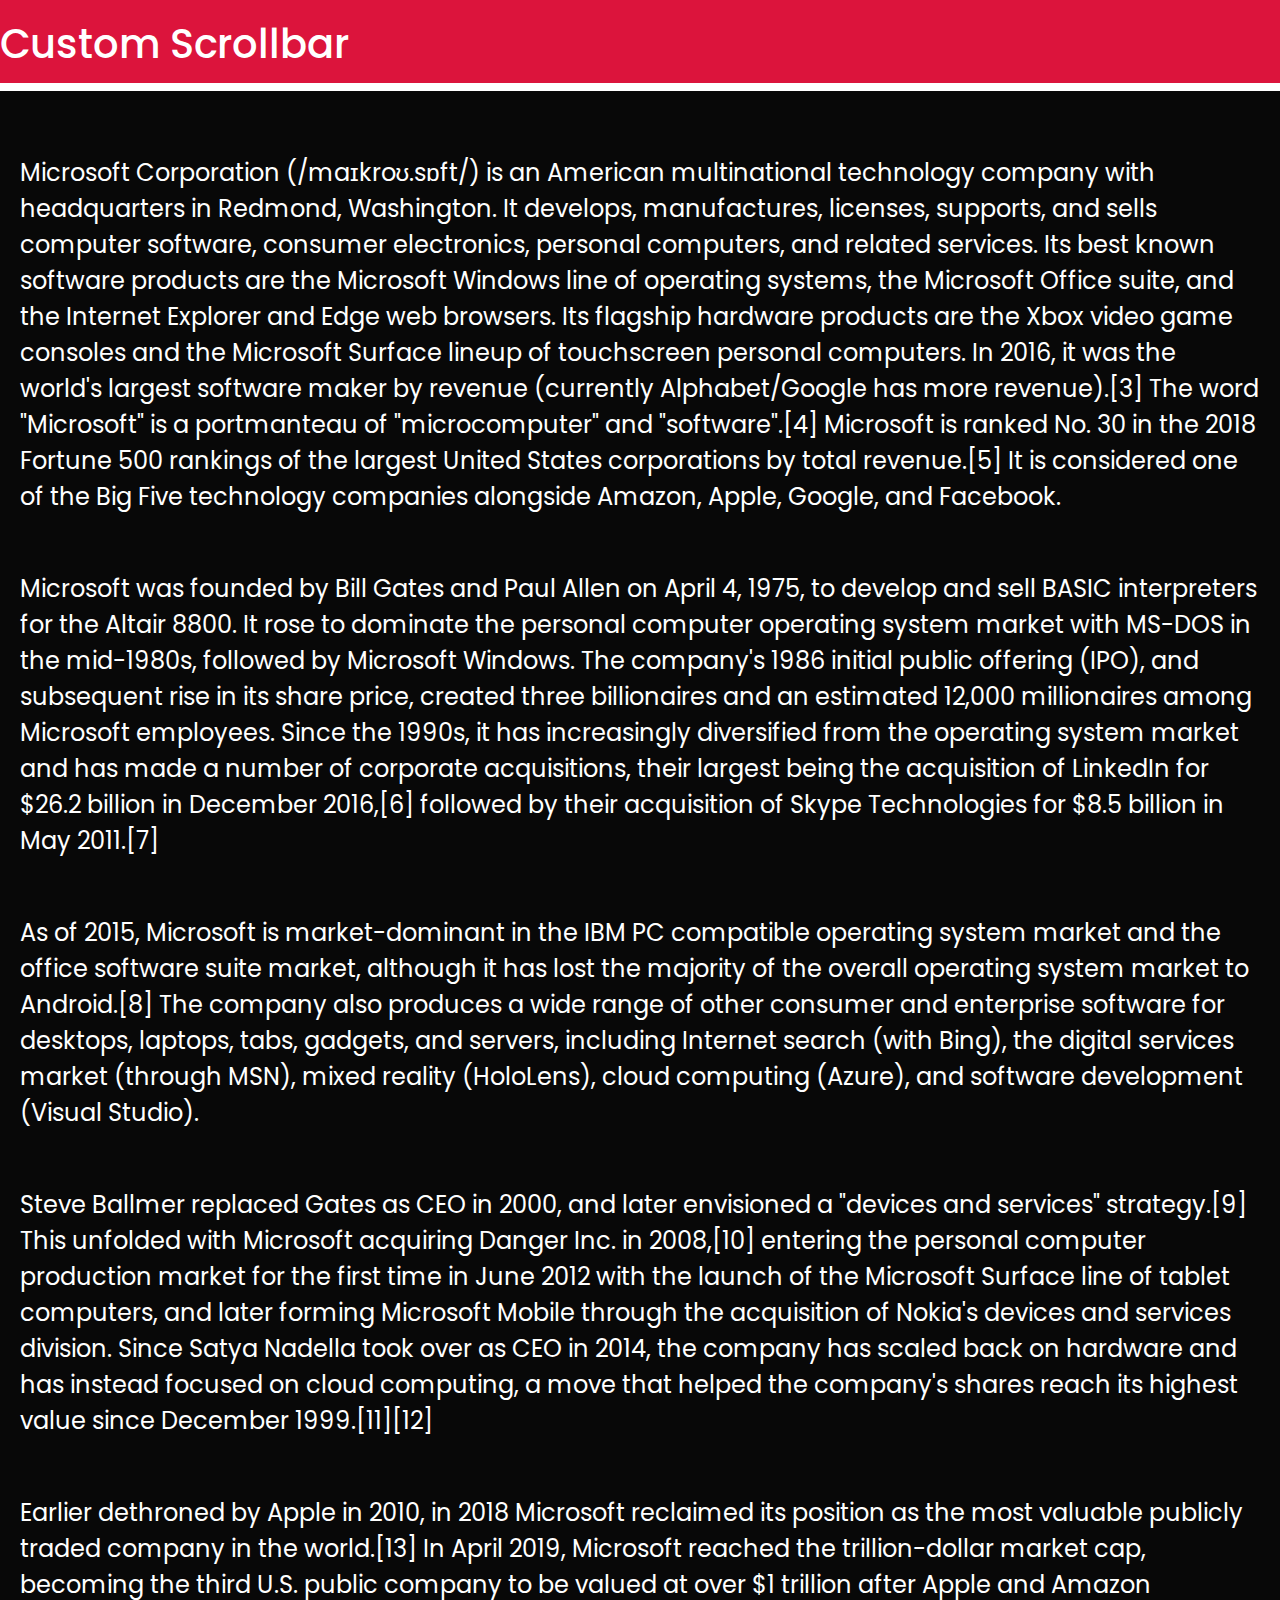
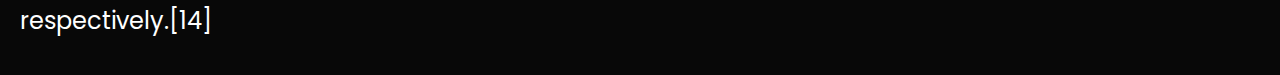
==== custom-scrollbar.html @ 110636dd "UI changed Many Imporvements done" ====
<!DOCTYPE html>
<html lang="en">
<head>
<meta charset="UTF-8">
<meta http-equiv="x-ua-compatible" content="ie=edge"/>
<meta name="theme-color" content="#dc143c">
<meta name="Description" content="A website with custom colored Scrollbar"/>
<link rel="stylesheet" href="css/custom-scrollbar.css">
<link rel="stylesheet" href="https://maxcdn.bootstrapcdn.com/bootstrap/4.0.0/css/bootstrap.min.css">
<meta name="viewport" content="width=device-width, initial-scale=1">
</head>   
<body>
        <div class="header">
          <h1>Custom Scrollbar</h1>
          <div class="progress-container">
            <div class="progress-bar" id="myBar"></div>
            </div>

        </div>
        
        <p>Microsoft Corporation (/maɪkroʊ.sɒft/) is an American multinational technology company with headquarters in Redmond, Washington. It develops, manufactures, licenses, supports, and sells computer software, consumer electronics, personal computers, and related services. Its best known software products are the Microsoft Windows line of operating systems, the Microsoft Office suite, and the Internet Explorer and Edge web browsers. Its flagship hardware products are the Xbox video game consoles and the Microsoft Surface lineup of touchscreen personal computers. In 2016, it was the world's largest software maker by revenue (currently Alphabet/Google has more revenue).[3] The word "Microsoft" is a portmanteau of "microcomputer" and "software".[4] Microsoft is ranked No. 30 in the 2018 Fortune 500 rankings of the largest United States corporations by total revenue.[5] It is considered one of the Big Five technology companies alongside Amazon, Apple, Google, and Facebook.</p>
        <p>Microsoft was founded by Bill Gates and Paul Allen on April 4, 1975, to develop and sell BASIC interpreters for the Altair 8800. It rose to dominate the personal computer operating system market with MS-DOS in the mid-1980s, followed by Microsoft Windows. The company's 1986 initial public offering (IPO), and subsequent rise in its share price, created three billionaires and an estimated 12,000 millionaires among Microsoft employees. Since the 1990s, it has increasingly diversified from the operating system market and has made a number of corporate acquisitions, their largest being the acquisition of LinkedIn for $26.2 billion in December 2016,[6] followed by their acquisition of Skype Technologies for $8.5 billion in May 2011.[7]</p>
        <p>As of 2015, Microsoft is market-dominant in the IBM PC compatible operating system market and the office software suite market, although it has lost the majority of the overall operating system market to Android.[8] The company also produces a wide range of other consumer and enterprise software for desktops, laptops, tabs, gadgets, and servers, including Internet search (with Bing), the digital services market (through MSN), mixed reality (HoloLens), cloud computing (Azure), and software development (Visual Studio).</p>
        <p>Steve Ballmer replaced Gates as CEO in 2000, and later envisioned a "devices and services" strategy.[9] This unfolded with Microsoft acquiring Danger Inc. in 2008,[10] entering the personal computer production market for the first time in June 2012 with the launch of the Microsoft Surface line of tablet computers, and later forming Microsoft Mobile through the acquisition of Nokia's devices and services division. Since Satya Nadella took over as CEO in 2014, the company has scaled back on hardware and has instead focused on cloud computing, a move that helped the company's shares reach its highest value since December 1999.[11][12]</p>
        <p>Earlier dethroned by Apple in 2010, in 2018 Microsoft reclaimed its position as the most valuable publicly traded company in the world.[13] In April 2019, Microsoft reached the trillion-dollar market cap, becoming the third U.S. public company to be valued at over $1 trillion after Apple and Amazon respectively.[14]</p>


        <script>
window.onscroll = function() {myFunction()};
function myFunction() {
  var winScroll = document.body.scrollTop || document.documentElement.scrollTop;
  var height = document.documentElement.scrollHeight - document.documentElement.clientHeight;
  var scrolled = (winScroll / height) * 100;
  document.getElementById("myBar").style.width = scrolled + "%";
}
        </script>
</body>
</html>
---- css/custom-scrollbar.css ----
@import url("https://fonts.googleapis.com/css2?family=Poppins&display=swap");
* {
  font-family: 'Poppins', sans-serif;
  margin: 0;
  padding: 0;
}

body {
  background: #080808 !important;
  color: white !important;
}

/* width */
::-webkit-scrollbar {
  width: 15px;
}

/* Track */
::-webkit-scrollbar-track {
  background: #080808;
}

/* Handle */
::-webkit-scrollbar-thumb {
  background: #dc143c;
}

/* Handle on hover */
::-webkit-scrollbar-thumb:hover {
  background: #ffffff;
}

p {
  font-size: 1.5em;
  padding: 20px;
}

.header {
  width: 100%;
  height: 85px;
  background: #dc143c;
  color: white;
  position: -webkit-sticky;
  position: sticky;
  top: 0;
  padding: 20px 0px 20px;
  margin-bottom: 50px;
}

.header h1 {
  margin: 0;
  margin-bottom: 15px;
}

.header .progress-container {
  margin: 0;
  padding: 0;
  width: 100%;
  height: 8px;
  background: white;
}

.header .progress-bar {
  height: 8px;
  background: #14dc46;
  width: 0%;
  margin: 0;
  padding: 0;
}
/*# sourceMappingURL=custom-scrollbar.css.map */
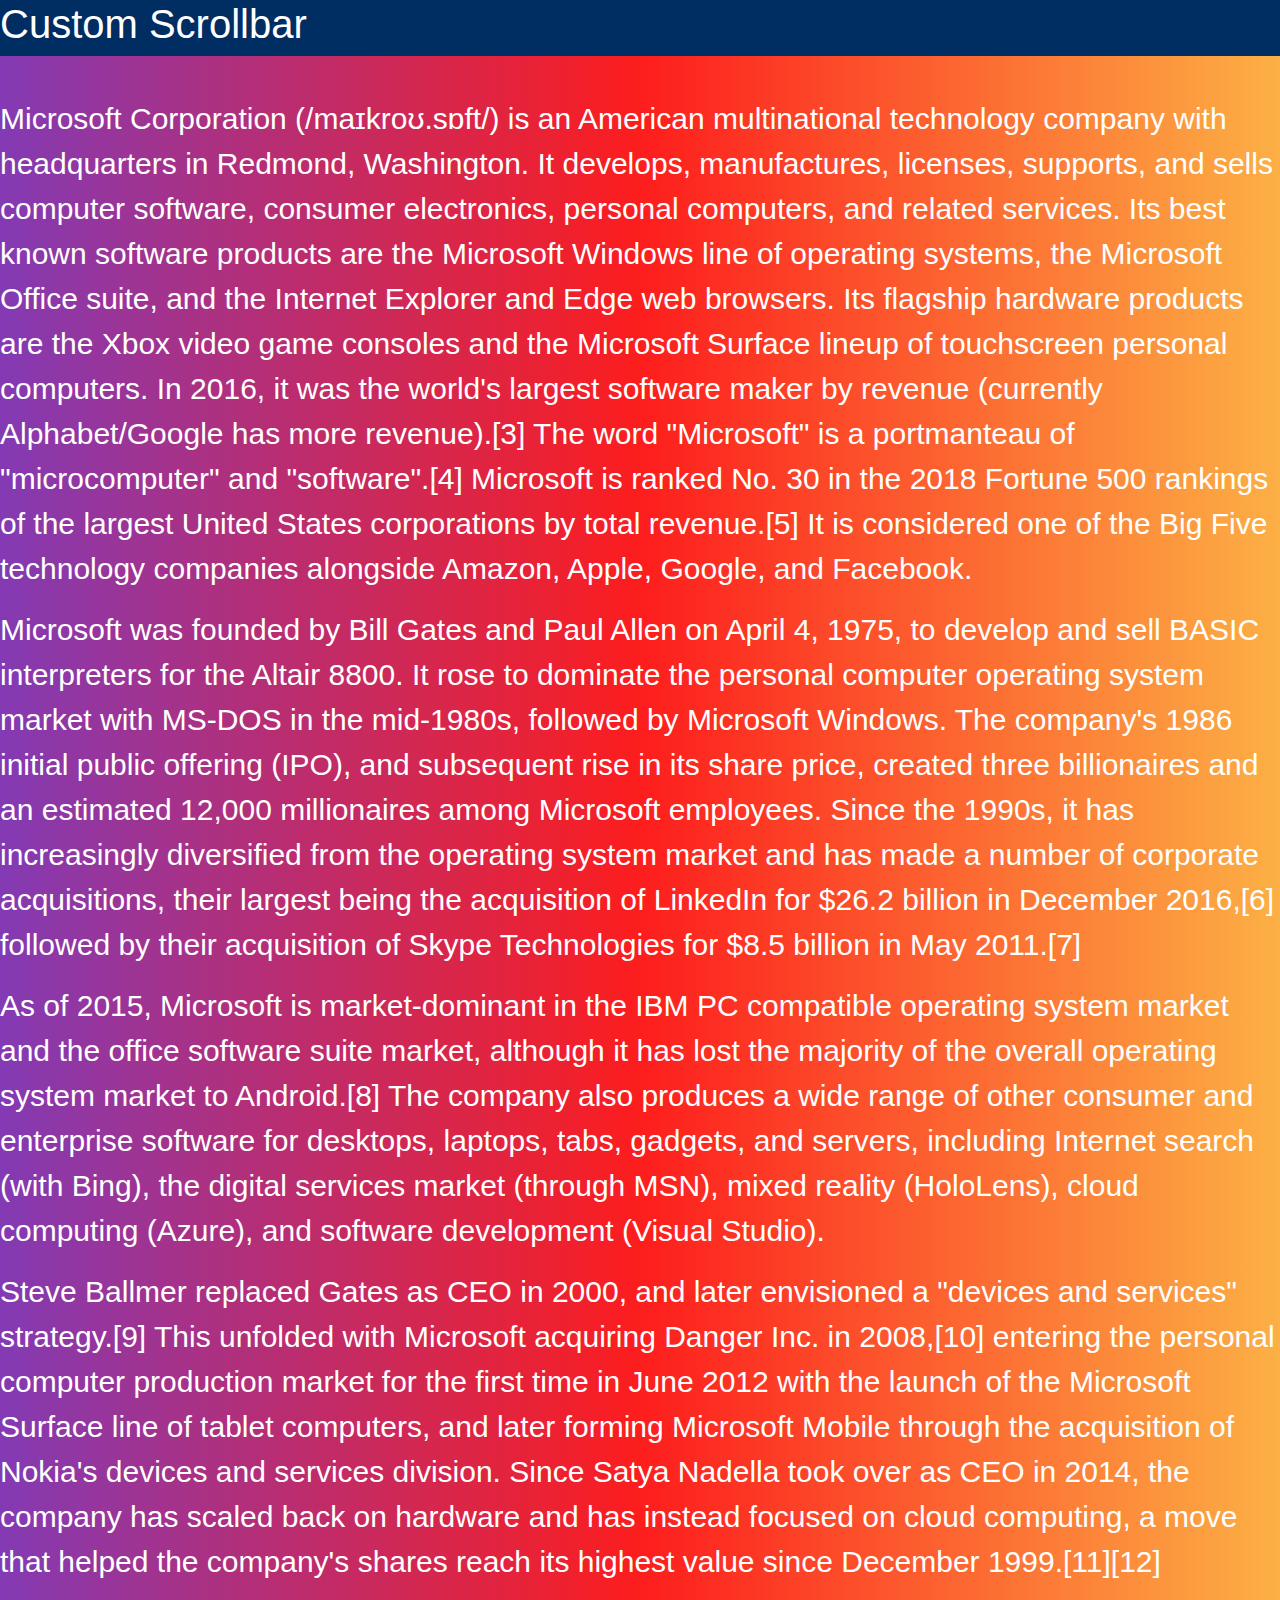
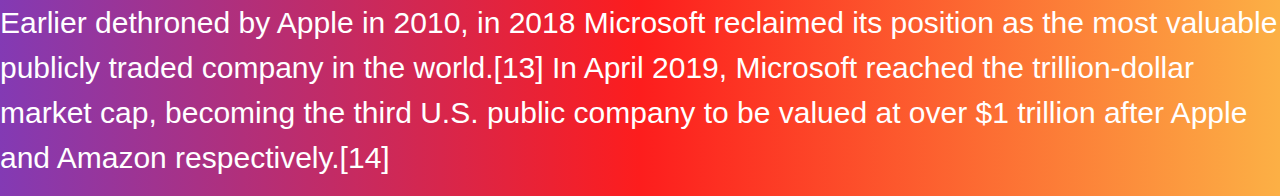
==== commit 8a67a82b: "Merge b3405768ca9677950537d915300fa2417f4c0c0c into 450d1427795ecb37918e53f036ff9b28af0dc577" ====
--- a/custom-scrollbar.html
+++ b/custom-scrollbar.html
@@ -1,38 +1,53 @@
 <!DOCTYPE html>
-<html lang="en">
+<html>
 <head>
-<meta charset="UTF-8">
-<meta http-equiv="x-ua-compatible" content="ie=edge"/>
-<meta name="theme-color" content="#dc143c">
-<meta name="Description" content="A website with custom colored Scrollbar"/>
-<link rel="stylesheet" href="css/custom-scrollbar.css">
-<link rel="stylesheet" href="https://maxcdn.bootstrapcdn.com/bootstrap/4.0.0/css/bootstrap.min.css">
+<!-- Bootstrap CSS -->
+<link rel="stylesheet" href="https://stackpath.bootstrapcdn.com/bootstrap/4.3.1/css/bootstrap.min.css"
+integrity="sha384-ggOyR0iXCbMQv3Xipma34MD+dH/1fQ784/j6cY/iJTQUOhcWr7x9JvoRxT2MZw1T" crossorigin="anonymous">
 <meta name="viewport" content="width=device-width, initial-scale=1">
+<style>
+/* width */
+::-webkit-scrollbar {
+  width: 15px;
+}
+
+/* Track */
+::-webkit-scrollbar-track {
+  background: #f1faf5; 
+}
+ 
+/* Handle */
+::-webkit-scrollbar-thumb {
+  background: #2a9df4; 
+}
+
+/* Handle on hover */
+::-webkit-scrollbar-thumb:hover {
+  background: #1167b1; 
+}
+
+p {
+    font-size: 30px;
+}
+body {
+  background: rgb(131,58,180);
+  background: linear-gradient(90deg, rgba(131,58,180,1) 0%, rgba(253,29,29,1) 50%, rgba(252,176,69,1) 100%);
+  color: #ffffff;
+}
+
+</style>
 </head>   
+
 <body>
-        <div class="header">
-          <h1>Custom Scrollbar</h1>
-          <div class="progress-container">
-            <div class="progress-bar" id="myBar"></div>
-            </div>
-
-        </div>
-        
+  
+        <ul style="background-color:#002D62; margin-bottom: 40px;" class="nav">
+                <h1 style="color: #ffffff">Custom Scrollbar</h1>
+        </ul>
         <p>Microsoft Corporation (/maɪkroʊ.sɒft/) is an American multinational technology company with headquarters in Redmond, Washington. It develops, manufactures, licenses, supports, and sells computer software, consumer electronics, personal computers, and related services. Its best known software products are the Microsoft Windows line of operating systems, the Microsoft Office suite, and the Internet Explorer and Edge web browsers. Its flagship hardware products are the Xbox video game consoles and the Microsoft Surface lineup of touchscreen personal computers. In 2016, it was the world's largest software maker by revenue (currently Alphabet/Google has more revenue).[3] The word "Microsoft" is a portmanteau of "microcomputer" and "software".[4] Microsoft is ranked No. 30 in the 2018 Fortune 500 rankings of the largest United States corporations by total revenue.[5] It is considered one of the Big Five technology companies alongside Amazon, Apple, Google, and Facebook.</p>
         <p>Microsoft was founded by Bill Gates and Paul Allen on April 4, 1975, to develop and sell BASIC interpreters for the Altair 8800. It rose to dominate the personal computer operating system market with MS-DOS in the mid-1980s, followed by Microsoft Windows. The company's 1986 initial public offering (IPO), and subsequent rise in its share price, created three billionaires and an estimated 12,000 millionaires among Microsoft employees. Since the 1990s, it has increasingly diversified from the operating system market and has made a number of corporate acquisitions, their largest being the acquisition of LinkedIn for $26.2 billion in December 2016,[6] followed by their acquisition of Skype Technologies for $8.5 billion in May 2011.[7]</p>
         <p>As of 2015, Microsoft is market-dominant in the IBM PC compatible operating system market and the office software suite market, although it has lost the majority of the overall operating system market to Android.[8] The company also produces a wide range of other consumer and enterprise software for desktops, laptops, tabs, gadgets, and servers, including Internet search (with Bing), the digital services market (through MSN), mixed reality (HoloLens), cloud computing (Azure), and software development (Visual Studio).</p>
         <p>Steve Ballmer replaced Gates as CEO in 2000, and later envisioned a "devices and services" strategy.[9] This unfolded with Microsoft acquiring Danger Inc. in 2008,[10] entering the personal computer production market for the first time in June 2012 with the launch of the Microsoft Surface line of tablet computers, and later forming Microsoft Mobile through the acquisition of Nokia's devices and services division. Since Satya Nadella took over as CEO in 2014, the company has scaled back on hardware and has instead focused on cloud computing, a move that helped the company's shares reach its highest value since December 1999.[11][12]</p>
         <p>Earlier dethroned by Apple in 2010, in 2018 Microsoft reclaimed its position as the most valuable publicly traded company in the world.[13] In April 2019, Microsoft reached the trillion-dollar market cap, becoming the third U.S. public company to be valued at over $1 trillion after Apple and Amazon respectively.[14]</p>
 
-
-        <script>
-window.onscroll = function() {myFunction()};
-function myFunction() {
-  var winScroll = document.body.scrollTop || document.documentElement.scrollTop;
-  var height = document.documentElement.scrollHeight - document.documentElement.clientHeight;
-  var scrolled = (winScroll / height) * 100;
-  document.getElementById("myBar").style.width = scrolled + "%";
-}
-        </script>
 </body>
 </html>
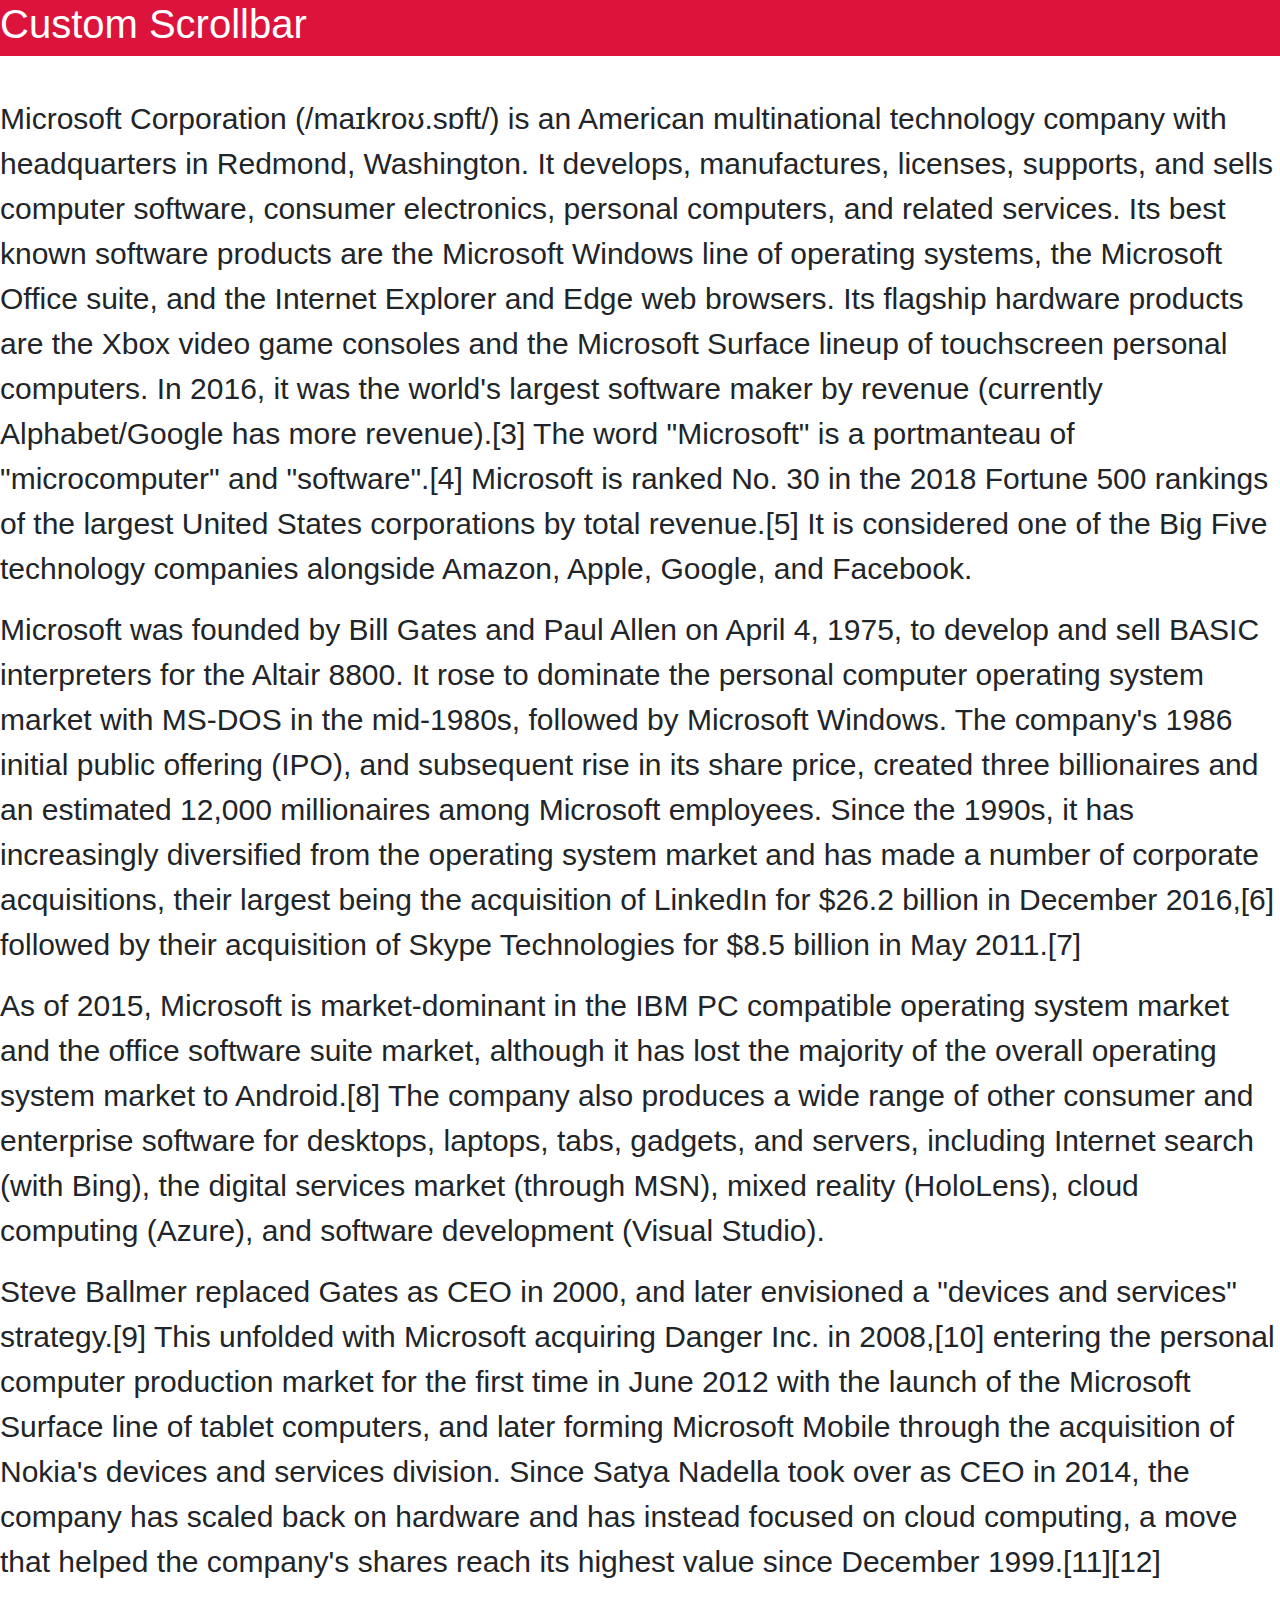
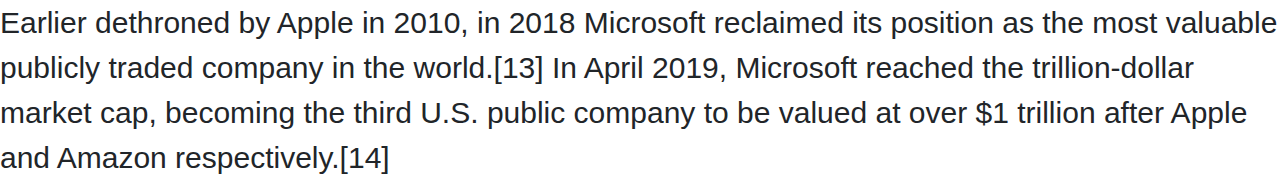
==== commit 43d35f06: "Merge pull request #9 from sahiljoster32/master" ====
--- a/custom-scrollbar.html
+++ b/custom-scrollbar.html
@@ -10,6 +10,23 @@
 ::-webkit-scrollbar {
   width: 15px;
 }
+  
+#myBtn {
+  display: none;
+  position: fixed;
+  bottom: 20px;
+  right: 30px;
+  z-index: 99;
+  font-size: 18px;
+  border: none;
+  outline: none;
+  background-color: crimson;
+  color: white;
+  cursor: pointer;
+  padding: 15px;
+  border-radius: 20px;
+}
+
 
 /* Track */
 ::-webkit-scrollbar-track {
@@ -29,25 +46,37 @@
 p {
     font-size: 30px;
 }
-body {
-  background: rgb(131,58,180);
-  background: linear-gradient(90deg, rgba(131,58,180,1) 0%, rgba(253,29,29,1) 50%, rgba(252,176,69,1) 100%);
-  color: #ffffff;
-}
-
 </style>
 </head>   
 
 <body>
-  
-        <ul style="background-color:#002D62; margin-bottom: 40px;" class="nav">
-                <h1 style="color: #ffffff">Custom Scrollbar</h1>
+   <button onclick="topFunction()" id="myBtn" title="Go to top">bring to top</button>
+        <ul style="background-color:crimson; margin-bottom: 40px;" class="nav">
+                <h1 style="color:white">Custom Scrollbar</h1>
         </ul>
         <p>Microsoft Corporation (/maɪkroʊ.sɒft/) is an American multinational technology company with headquarters in Redmond, Washington. It develops, manufactures, licenses, supports, and sells computer software, consumer electronics, personal computers, and related services. Its best known software products are the Microsoft Windows line of operating systems, the Microsoft Office suite, and the Internet Explorer and Edge web browsers. Its flagship hardware products are the Xbox video game consoles and the Microsoft Surface lineup of touchscreen personal computers. In 2016, it was the world's largest software maker by revenue (currently Alphabet/Google has more revenue).[3] The word "Microsoft" is a portmanteau of "microcomputer" and "software".[4] Microsoft is ranked No. 30 in the 2018 Fortune 500 rankings of the largest United States corporations by total revenue.[5] It is considered one of the Big Five technology companies alongside Amazon, Apple, Google, and Facebook.</p>
         <p>Microsoft was founded by Bill Gates and Paul Allen on April 4, 1975, to develop and sell BASIC interpreters for the Altair 8800. It rose to dominate the personal computer operating system market with MS-DOS in the mid-1980s, followed by Microsoft Windows. The company's 1986 initial public offering (IPO), and subsequent rise in its share price, created three billionaires and an estimated 12,000 millionaires among Microsoft employees. Since the 1990s, it has increasingly diversified from the operating system market and has made a number of corporate acquisitions, their largest being the acquisition of LinkedIn for $26.2 billion in December 2016,[6] followed by their acquisition of Skype Technologies for $8.5 billion in May 2011.[7]</p>
         <p>As of 2015, Microsoft is market-dominant in the IBM PC compatible operating system market and the office software suite market, although it has lost the majority of the overall operating system market to Android.[8] The company also produces a wide range of other consumer and enterprise software for desktops, laptops, tabs, gadgets, and servers, including Internet search (with Bing), the digital services market (through MSN), mixed reality (HoloLens), cloud computing (Azure), and software development (Visual Studio).</p>
         <p>Steve Ballmer replaced Gates as CEO in 2000, and later envisioned a "devices and services" strategy.[9] This unfolded with Microsoft acquiring Danger Inc. in 2008,[10] entering the personal computer production market for the first time in June 2012 with the launch of the Microsoft Surface line of tablet computers, and later forming Microsoft Mobile through the acquisition of Nokia's devices and services division. Since Satya Nadella took over as CEO in 2014, the company has scaled back on hardware and has instead focused on cloud computing, a move that helped the company's shares reach its highest value since December 1999.[11][12]</p>
         <p>Earlier dethroned by Apple in 2010, in 2018 Microsoft reclaimed its position as the most valuable publicly traded company in the world.[13] In April 2019, Microsoft reached the trillion-dollar market cap, becoming the third U.S. public company to be valued at over $1 trillion after Apple and Amazon respectively.[14]</p>
-
-</body>
+<script>
+            var mybutton = document.getElementById("myBtn");
+           
+            window.onscroll = function() {scrollFunction()};
+            
+            function scrollFunction() {
+              if (document.body.scrollTop > 20 || document.documentElement.scrollTop > 20) {
+                mybutton.style.display = "block";
+              } else {
+                mybutton.style.display = "none";
+              }
+            }
+            
+            function topFunction() {
+              document.body.scrollTop = 0;
+              document.documentElement.scrollTop = 0;
+            }
+            </script>
+  
+  </body>
 </html>
